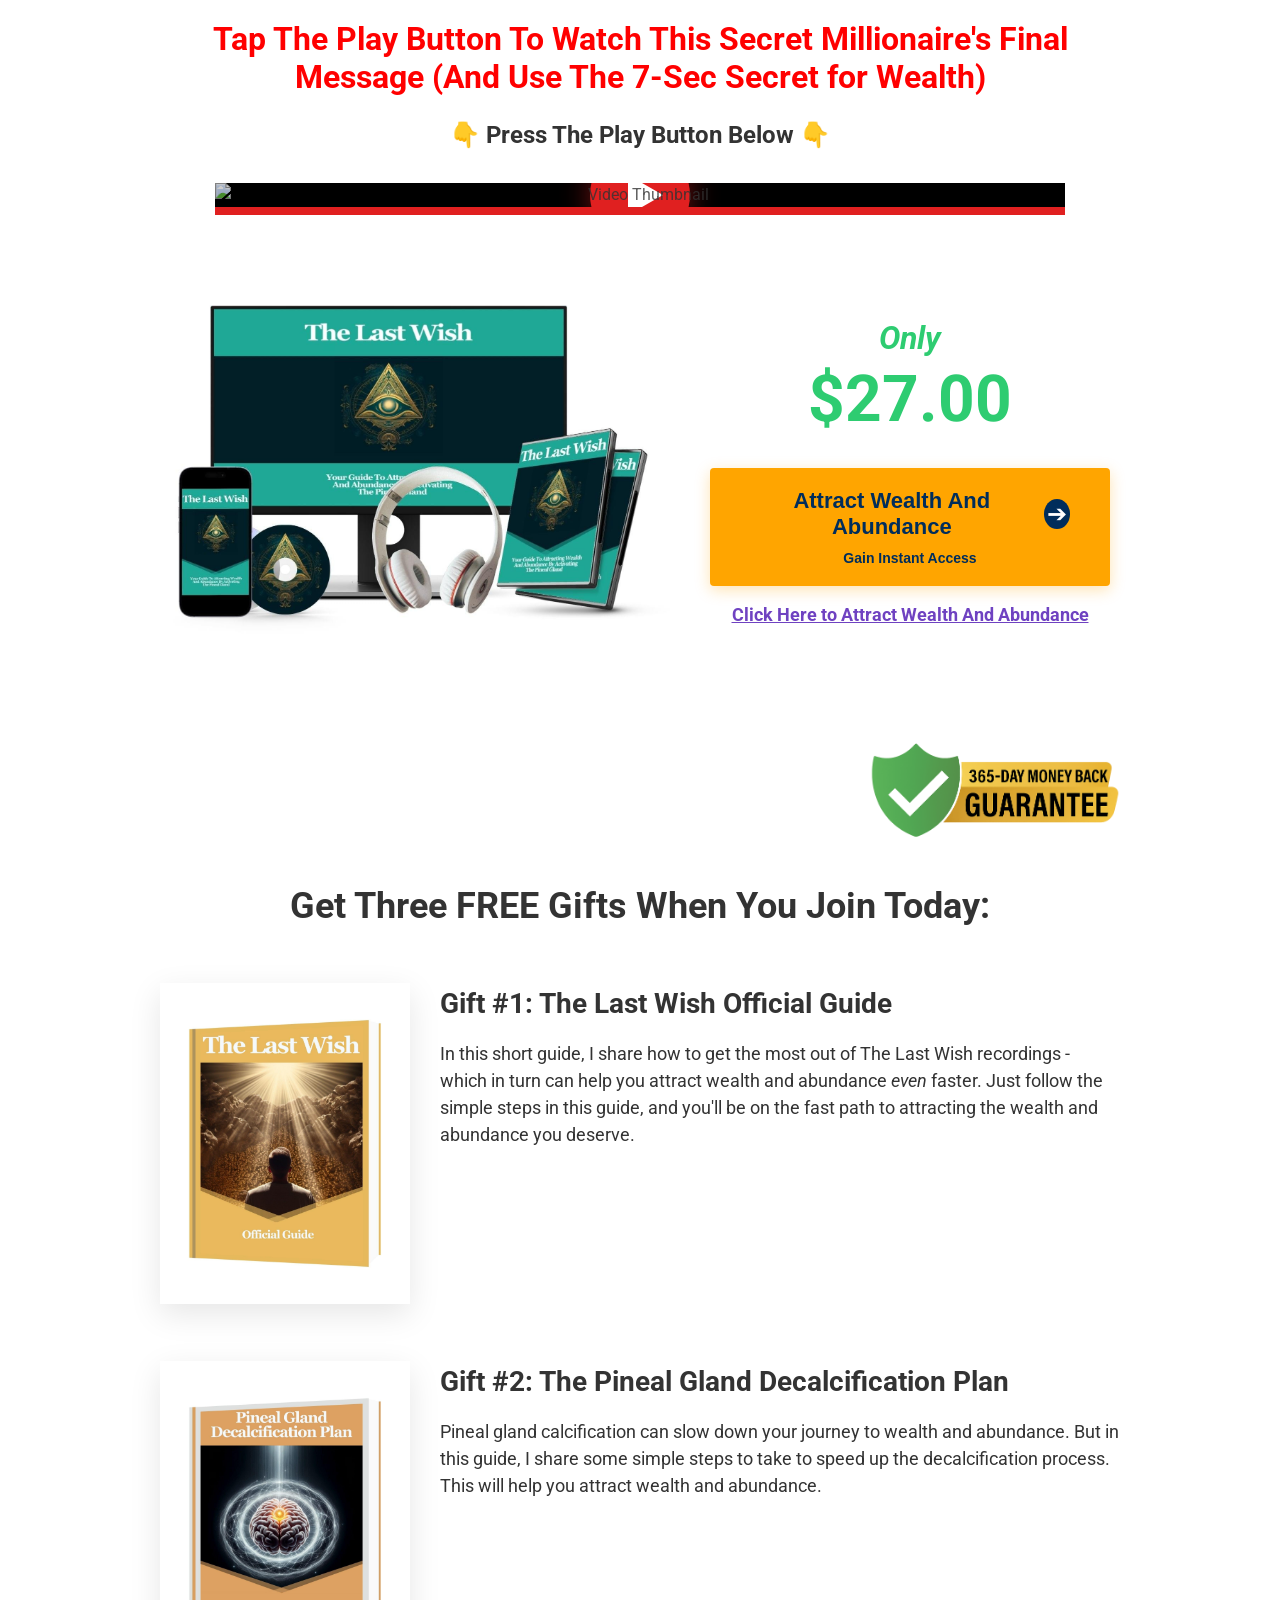
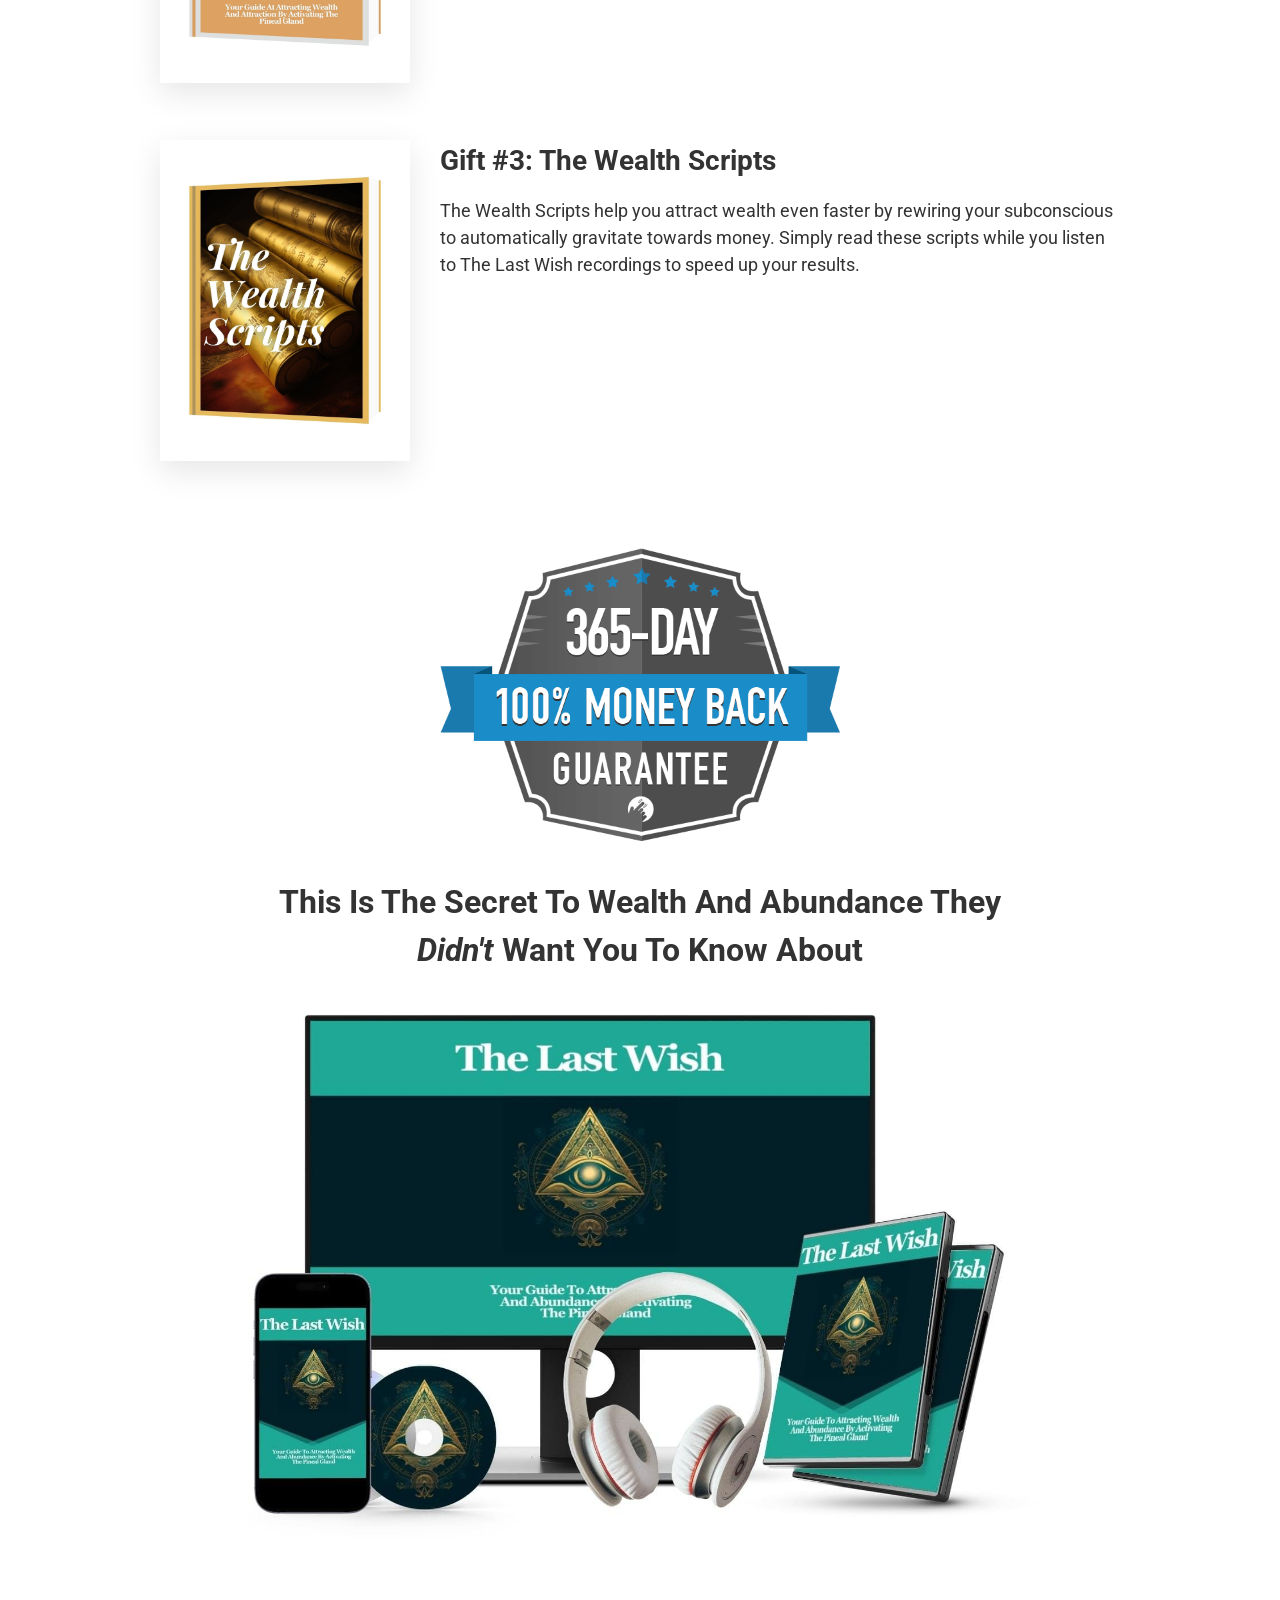
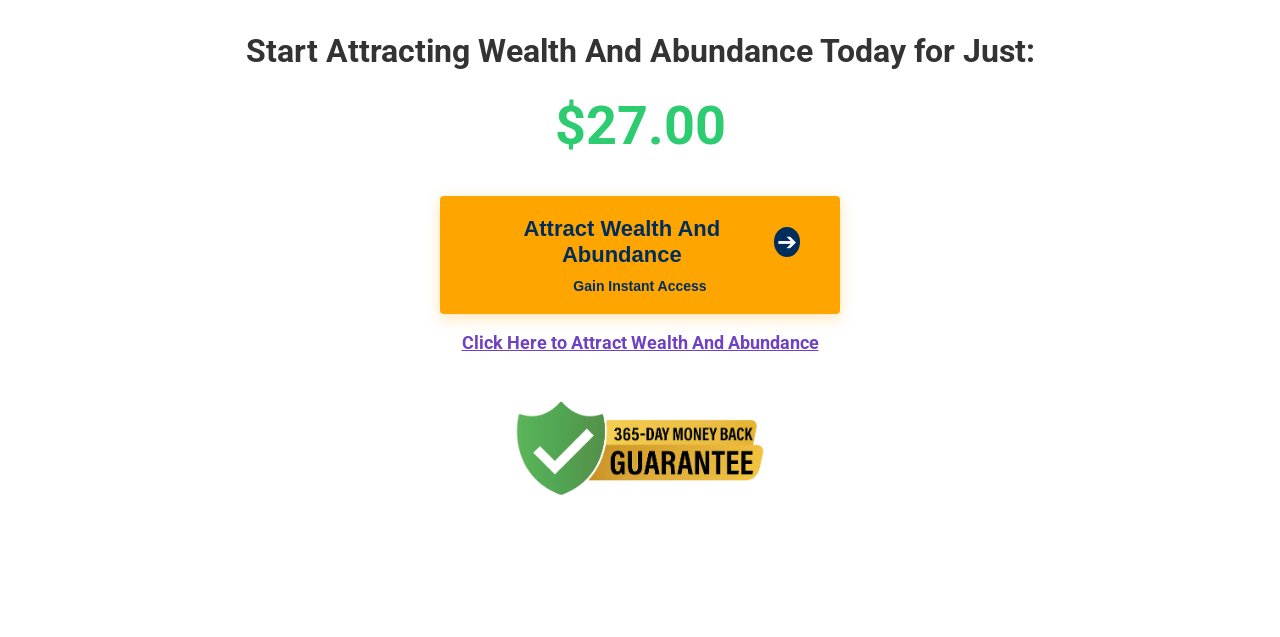
==== index.html @ 5c080083 "Initial commit - Abundant Life Project" ====
<!DOCTYPE html>
<html lang="pt-br">
<head>
    <meta charset="UTF-8">
    <meta name="viewport" content="width=device-width, initial-scale=1.0">
    <title>The Last Wish - Wealth & Abundance</title>
    <link rel="stylesheet" href="style.css">
    <link rel="preconnect" href="https://fonts.googleapis.com">
    <link rel="preconnect" href="https://fonts.gstatic.com" crossorigin>
    <link href="https://fonts.googleapis.com/css2?family=Inter:wght@400;700&family=Roboto:ital,wght@0,400;0,700;1,700&display=swap" rel="stylesheet">
    <meta name="description" content="Watch This Secret Millionaire's Final Message and Use The 7-Sec Secret for Wealth.">
</head>
<body>
    <div class="container">
        <!-- Header / Headline Section -->
        <header class="headline-section">
            <h1 style="color: #FF0000 !important;">Tap The Play Button To Watch This Secret Millionaire's Final Message (And Use The 7-Sec Secret for Wealth)</h1>
            <p class="sub-headline">👇 Press The Play Button Below 👇</p>
        </header>

        <!-- Video Section -->
        <section class="video-section">
            <div class="video-container" id="video-player">
                <div class="video-overlay">
                    <div class="play-button">
                        <div class="play-triangle"></div>
                    </div>
                </div>
                <!-- Mockup video image / Placeholder -->
                <img src="https://images.unsplash.com/photo-1497215728101-856f4ea42174?auto=format&fit=crop&q=80&w=1200" alt="Video Thumbnail" class="video-thumbnail">
            </div>
        </section>

        <!-- Main Offer Section -->
        <section class="offer-section">
            <div class="offer-content">
                <div class="offer-image">
                    <!-- Imagem do bundle principal -->
                    <img src="bundle.jpg" alt="The Last Wish Bundle" style="width: 100%; max-width: 500px; border: none; display: block; margin: 0 auto;">
                </div>
                <div class="offer-details">
                    <p class="price-only">Only</p>
                    <p class="price-value">$27.00</p>
                    
                    <button class="cta-button" style="color: #002D5B !important;">
                        <div class="text-row">
                            <span class="button-text" style="color: #002D5B !important;">Attract Wealth And Abundance</span>
                            <span class="button-icon" style="background: #002D5B !important; color: white !important;">➔</span>
                        </div>
                        <span class="button-subtext" style="color: #002D5B !important;">Gain Instant Access</span>
                    </button>
                    
                    <a href="#" class="cta-link">Click Here to Attract Wealth And Abundance</a>
                </div>
            </div>
        </section>

        <!-- Bonus Gifts Section -->
        <section class="bonus-section">
            <div class="guarantee-badge-top">
                <img src="Guarantee.png" alt="365-Day Guarantee" style="width: 250px; border: none;">
            </div>
            
            <h2>Get Three FREE Gifts When You Join Today:</h2>

            <div class="gift-item">
                <div class="gift-image">
                    <img src="1.jpg" alt="Gift #1" style="width: 100%; border: none; box-shadow: 0 10px 30px rgba(0,0,0,0.1);">
                </div>
                <div class="gift-text">
                    <h3>Gift #1: The Last Wish Official Guide</h3>
                    <p>In this short guide, I share how to get the most out of The Last Wish recordings - which in turn can help you attract wealth and abundance <em>even</em> faster. Just follow the simple steps in this guide, and you'll be on the fast path to attracting the wealth and abundance you deserve.</p>
                </div>
            </div>

            <div class="gift-item">
                <div class="gift-image">
                    <img src="2.jpg" alt="Gift #2" style="width: 100%; border: none; box-shadow: 0 10px 30px rgba(0,0,0,0.1);">
                </div>
                <div class="gift-text">
                    <h3>Gift #2: The Pineal Gland Decalcification Plan</h3>
                    <p>Pineal gland calcification can slow down your journey to wealth and abundance. But in this guide, I share some simple steps to take to speed up the decalcification process. This will help you attract wealth and abundance.</p>
                </div>
            </div>

            <div class="gift-item">
                <div class="gift-image">
                    <img src="3.jpg" alt="Gift #3" style="width: 100%; border: none; box-shadow: 0 10px 30px rgba(0,0,0,0.1);">
                </div>
                <div class="gift-text">
                    <h3>Gift #3: The Wealth Scripts</h3>
                    <p>The Wealth Scripts help you attract wealth even faster by rewiring your subconscious to automatically gravitate towards money. Simply read these scripts while you listen to The Last Wish recordings to speed up your results.</p>
                </div>
            </div>
        </section>

        <!-- Guarantee Section -->
        <section class="guarantee-section">
            <div class="guarantee-badge-large">
                <img src="365.png" alt="100% Money Back Guarantee" style="width: 400px; max-width: 100%; border: none;">
            </div>
            
            <div class="guarantee-text">
                <h3>This Is The Secret To Wealth And Abundance They <em>Didn't</em> Want You To Know About</h3>
            </div>
            
            <div class="bundle-large-image">
                <img src="bundle.jpg" alt="Full Bundle" style="width: 100%; max-width: 800px; border: none; display: block; margin: 0 auto;">
            </div>
        </section>

        <!-- Final CTA Section -->
        <footer class="final-cta">
            <h3>Start Attracting Wealth And Abundance Today for Just:</h3>
            <p class="final-price">$27.00</p>
            
            <button class="cta-button" style="color: #002D5B !important;">
                <div class="text-row">
                    <span class="button-text" style="color: #002D5B !important;">Attract Wealth And Abundance</span>
                    <span class="button-icon" style="background: #002D5B !important; color: white !important;">➔</span>
                </div>
                <span class="button-subtext" style="color: #002D5B !important;">Gain Instant Access</span>
            </button>
            
            <a href="#" class="cta-link">Click Here to Attract Wealth And Abundance</a>
            
            <div class="guarantee-badge-bottom">
                <img src="Guarantee.png" alt="365-Day Guarantee" style="width: 250px; border: none;">
            </div>
        </footer>
    </div>

    <script src="script.js"></script>
</body>
</html>
---- style.css ----
:root {
    --primary-red: #E02020;
    --primary-green: #2ECC71;
    --primary-orange: #FFA500;
    --primary-purple: #6f42c1;
    --text-dark: #333333;
    --bg-white: #FFFFFF;
    --font-main: 'Roboto', 'Inter', sans-serif;
}

* {
    margin: 0;
    padding: 0;
    box-sizing: border-box;
}

body {
    font-family: var(--font-main);
    background-color: var(--bg-white);
    color: var(--text-dark);
    line-height: 1.5;
    padding: 20px 0;
}

.container {
    max-width: 1000px;
    margin: 0 auto;
    padding: 0 20px;
    text-align: center;
}

/* Headline Section */
.headline-section {
    margin-bottom: 30px;
}

.headline-section h1 {
    font-size: 32px;
    font-weight: 700;
    color: #FF0000 !important; /* Vermelho puro e forçado */
    line-height: 1.2;
    margin-bottom: 20px;
}

.highlight-red {
    color: var(--primary-red);
    text-decoration: underline;
}

.sub-headline {
    font-size: 24px;
    font-weight: 700;
    margin-bottom: 20px;
}

/* Video Section */
.video-section {
    margin-bottom: 50px;
}

.video-container {
    position: relative;
    width: 100%;
    max-width: 850px;
    margin: 0 auto;
    background: #000;
    border-bottom: 8px solid var(--primary-red);
    cursor: pointer;
    overflow: hidden;
}

.video-thumbnail {
    width: 100%;
    display: block;
    opacity: 0.8;
}

.video-overlay {
    position: absolute;
    top: 0;
    left: 0;
    width: 100%;
    height: 100%;
    display: flex;
    justify-content: center;
    align-items: center;
    background: rgba(0,0,0,0.2);
    transition: background 0.3s ease;
}

.video-overlay:hover {
    background: rgba(0,0,0,0.1);
}

.play-button {
    width: 100px;
    height: 100px;
    background-color: var(--primary-red);
    border-radius: 50%;
    display: flex;
    justify-content: center;
    align-items: center;
    box-shadow: 0 0 30px rgba(224, 32, 32, 0.5);
    transition: transform 0.3s ease;
}

.video-container:hover .play-button {
    transform: scale(1.1);
}

.play-triangle {
    width: 0;
    height: 0;
    border-top: 20px solid transparent;
    border-bottom: 20px solid transparent;
    border-left: 35px solid white;
    margin-left: 10px;
}

/* Offer Section */
.offer-section {
    padding: 40px 0;
    background-color: #fff;
}

.offer-content {
    display: flex;
    flex-wrap: wrap;
    justify-content: center;
    align-items: center;
    gap: 40px;
}

.offer-image img {
    max-width: 100%;
    height: auto;
}

.offer-details {
    text-align: center;
}

.price-only {
    font-size: 32px;
    font-weight: 700;
    color: var(--primary-green);
    font-style: italic;
    margin-bottom: -10px;
}

.price-value {
    font-size: 64px;
    font-weight: 700;
    color: var(--primary-green);
    margin-bottom: 20px;
}

.cta-button {
    background-color: var(--primary-orange);
    color: #002D5B; /* Azul escuro */
    border: none;
    padding: 20px 40px;
    border-radius: 4px;
    cursor: pointer;
    text-align: center;
    display: flex;
    flex-direction: column;
    align-items: center;
    width: 100%;
    max-width: 400px;
    margin: 0 auto;
    transition: background 0.3s ease, transform 0.2s ease;
    box-shadow: 0 4px 15px rgba(255, 165, 0, 0.3);
}

.cta-button:hover {
    background-color: #e69500;
    transform: translateY(-2px);
}

.cta-button:active {
    transform: translateY(0);
}

.button-text {
    font-size: 22px;
    font-weight: 700;
    margin-bottom: 5px;
}

.button-icon {
    font-size: 24px;
    margin-bottom: 5px;
    background: #002D5B; /* Azul escuro */
    color: #fff;
    width: 30px;
    height: 30px;
    border-radius: 50%;
    display: flex;
    justify-content: center;
    align-items: center;
    margin-left: 10px;
}

/* Flex row for button text and icon */
.cta-button .text-row {
    display: flex;
    align-items: center;
    justify-content: center;
    margin-bottom: 5px;
}

.button-subtext {
    font-size: 14px;
    font-weight: 700;
    opacity: 1;
}

.cta-link {
    display: block;
    margin-top: 15px;
    color: var(--primary-purple);
    font-size: 18px;
    text-decoration: underline;
    font-weight: 700;
}

/* Bonus Section */
.bonus-section {
    margin-top: 60px;
    text-align: left;
}

.guarantee-badge-top {
    text-align: right;
    margin-bottom: 20px;
}

.bonus-section h2 {
    font-size: 36px;
    font-weight: 700;
    text-align: center;
    margin-bottom: 50px;
}

.gift-item {
    display: flex;
    gap: 30px;
    margin-bottom: 50px;
    align-items: flex-start;
}

.gift-image {
    flex: 0 0 250px;
}

.gift-image img {
    width: 100%;
    box-shadow: 0 10px 30px rgba(0,0,0,0.1);
}

.gift-text h3 {
    font-size: 28px;
    margin-bottom: 15px;
}

.gift-text p {
    font-size: 18px;
    color: #333;
}

/* Guarantee Section */
.guarantee-section {
    margin-top: 80px;
    text-align: center;
}

.guarantee-badge-large img {
    max-width: 250px;
    margin-bottom: 30px;
}

.guarantee-text h3 {
    font-size: 32px;
    max-width: 800px;
    margin: 0 auto 40px;
}

.bundle-large-image img {
    max-width: 100%;
}

/* Final CTA Section */
.final-cta {
    margin-top: 80px;
    padding-bottom: 100px;
}

.final-cta h3 {
    font-size: 32px;
    margin-bottom: 10px;
}

.final-price {
    font-size: 54px;
    font-weight: 700;
    color: var(--primary-green);
    margin-bottom: 30px;
}

.guarantee-badge-bottom {
    margin-top: 40px;
}

/* Image Placeholders */
.image-placeholder {
    background-color: #f0f0f0;
    border: 2px dashed #ccc;
    border-radius: 8px;
    display: flex;
    flex-direction: column;
    justify-content: center;
    align-items: center;
    color: #999;
    padding: 20px;
    margin: 0 auto;
}

.placeholder-icon {
    font-size: 40px;
    margin-bottom: 10px;
}

.placeholder-label {
    font-size: 14px;
    font-weight: 700;
    text-transform: uppercase;
}

.main-bundle-placeholder {
    width: 100%;
    max-width: 500px;
    height: 350px;
}

.badge-placeholder {
    width: 100px;
    height: 100px;
}

.badge-large-placeholder {
    width: 200px;
    height: 150px;
}

.gift-placeholder {
    width: 100%;
    height: 350px;
}

.full-bundle-placeholder {
    width: 100%;
    max-width: 800px;
    height: 400px;
}

/* Responsive */
@media (max-width: 768px) {
    .gift-item {
        flex-direction: column;
        align-items: center;
        text-align: center;
    }
    
    .offer-content {
        flex-direction: column;
    }
    
    .headline-section h1 {
        font-size: 26px;
    }
    
    .price-value {
        font-size: 48px;
    }

    .gift-placeholder {
        max-width: 250px;
    }
}
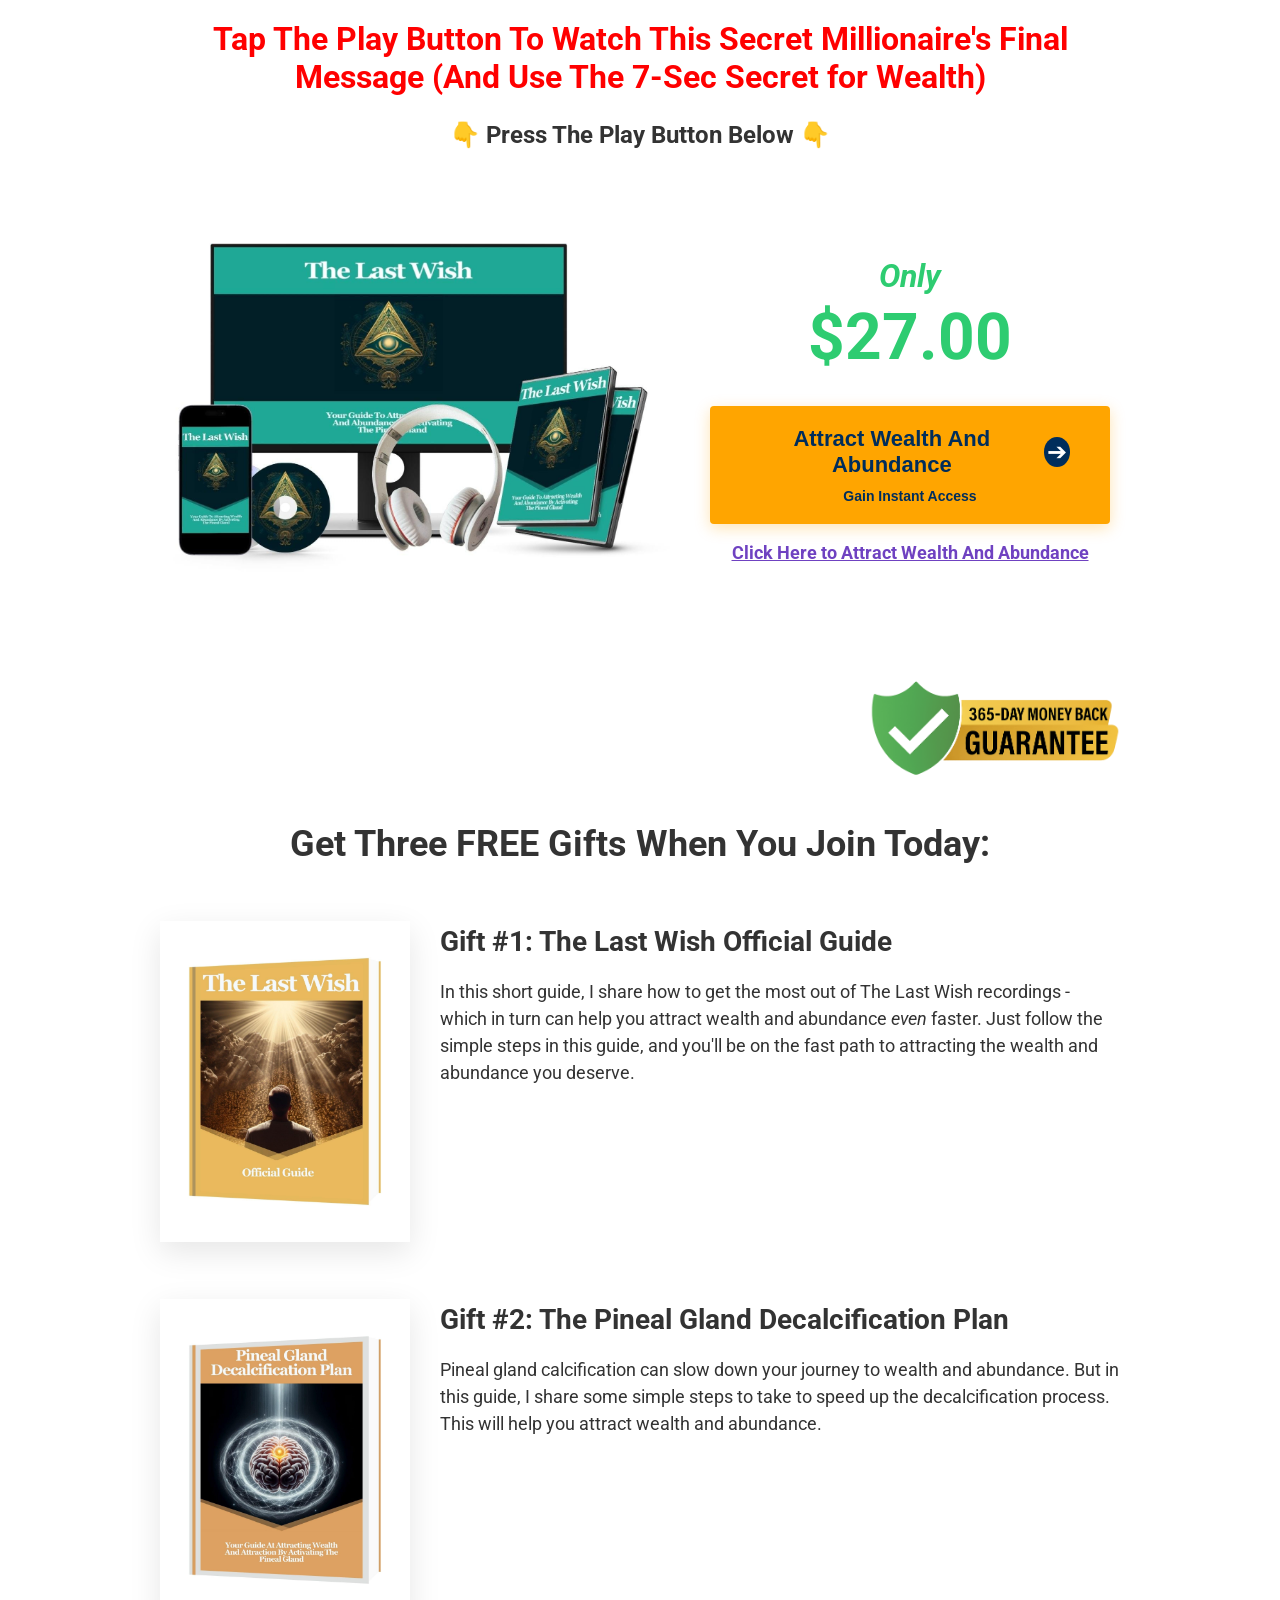
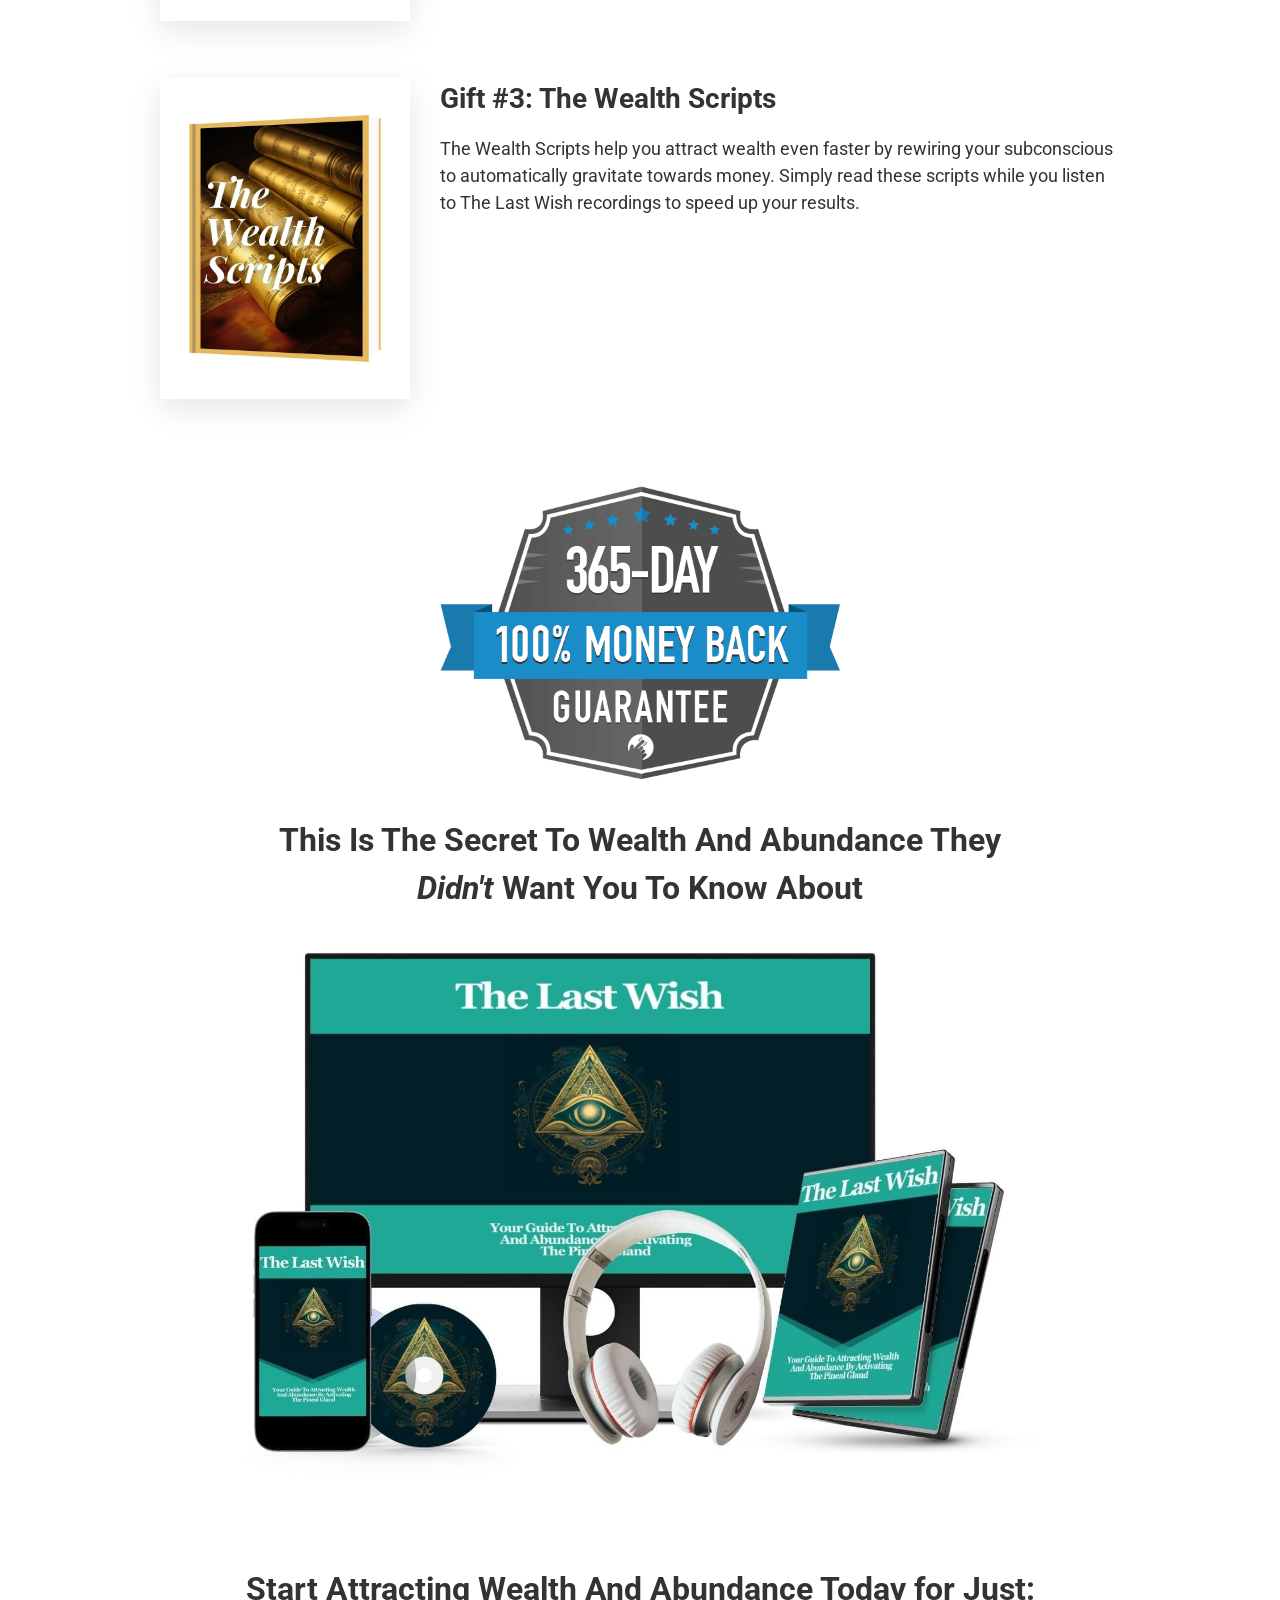
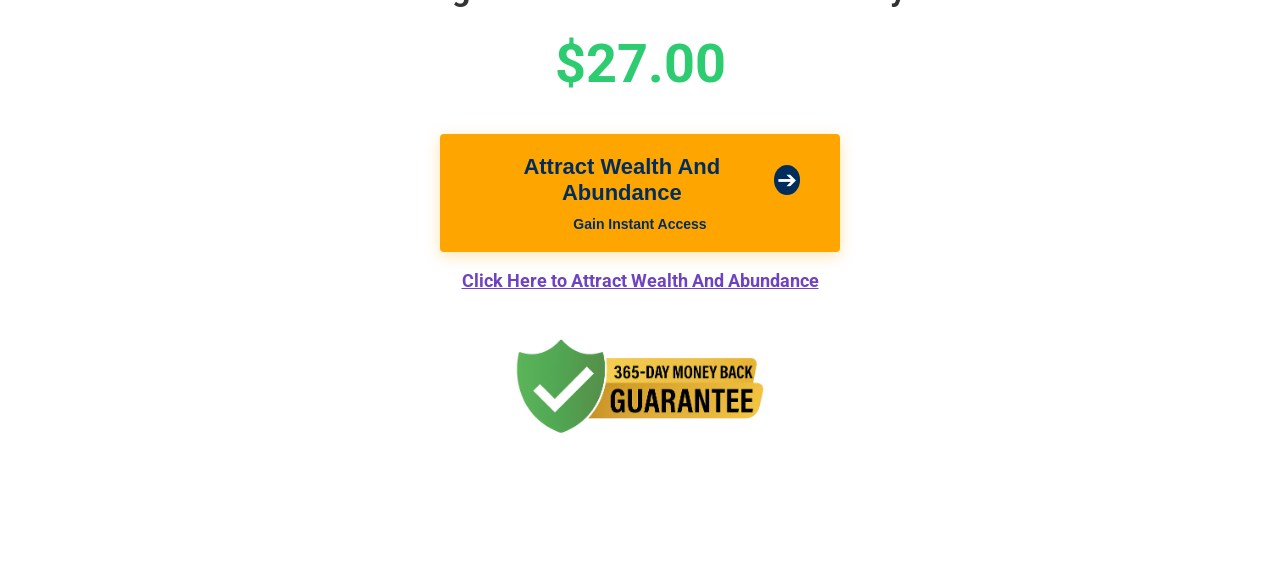
==== commit ff60a24b: "Integrated VTurb VSL and finalized 30-day premium membership area with full content" ====
--- a/index.html
+++ b/index.html
@@ -20,14 +20,13 @@
 
         <!-- Video Section -->
         <section class="video-section">
-            <div class="video-container" id="video-player">
-                <div class="video-overlay">
-                    <div class="play-button">
-                        <div class="play-triangle"></div>
-                    </div>
-                </div>
-                <!-- Mockup video image / Placeholder -->
-                <img src="https://images.unsplash.com/photo-1497215728101-856f4ea42174?auto=format&fit=crop&q=80&w=1200" alt="Video Thumbnail" class="video-thumbnail">
+            <div style="max-width: 850px; margin: 0 auto;">
+                <vturb-smartplayer id="vid-69fff1d4d350624835be70a2" style="display: block; margin: 0 auto; width: 100%; "></vturb-smartplayer> 
+                <script type="text/javascript"> 
+                var s=document.createElement("script"); 
+                s.src="https://scripts.converteai.net/38a8f4ab-2e00-4c16-be05-7870b42f77b8/players/69fff1d4d350624835be70a2/v4/player.js", 
+                s.async=!0,document.head.appendChild(s); 
+                </script>
             </div>
         </section>
 
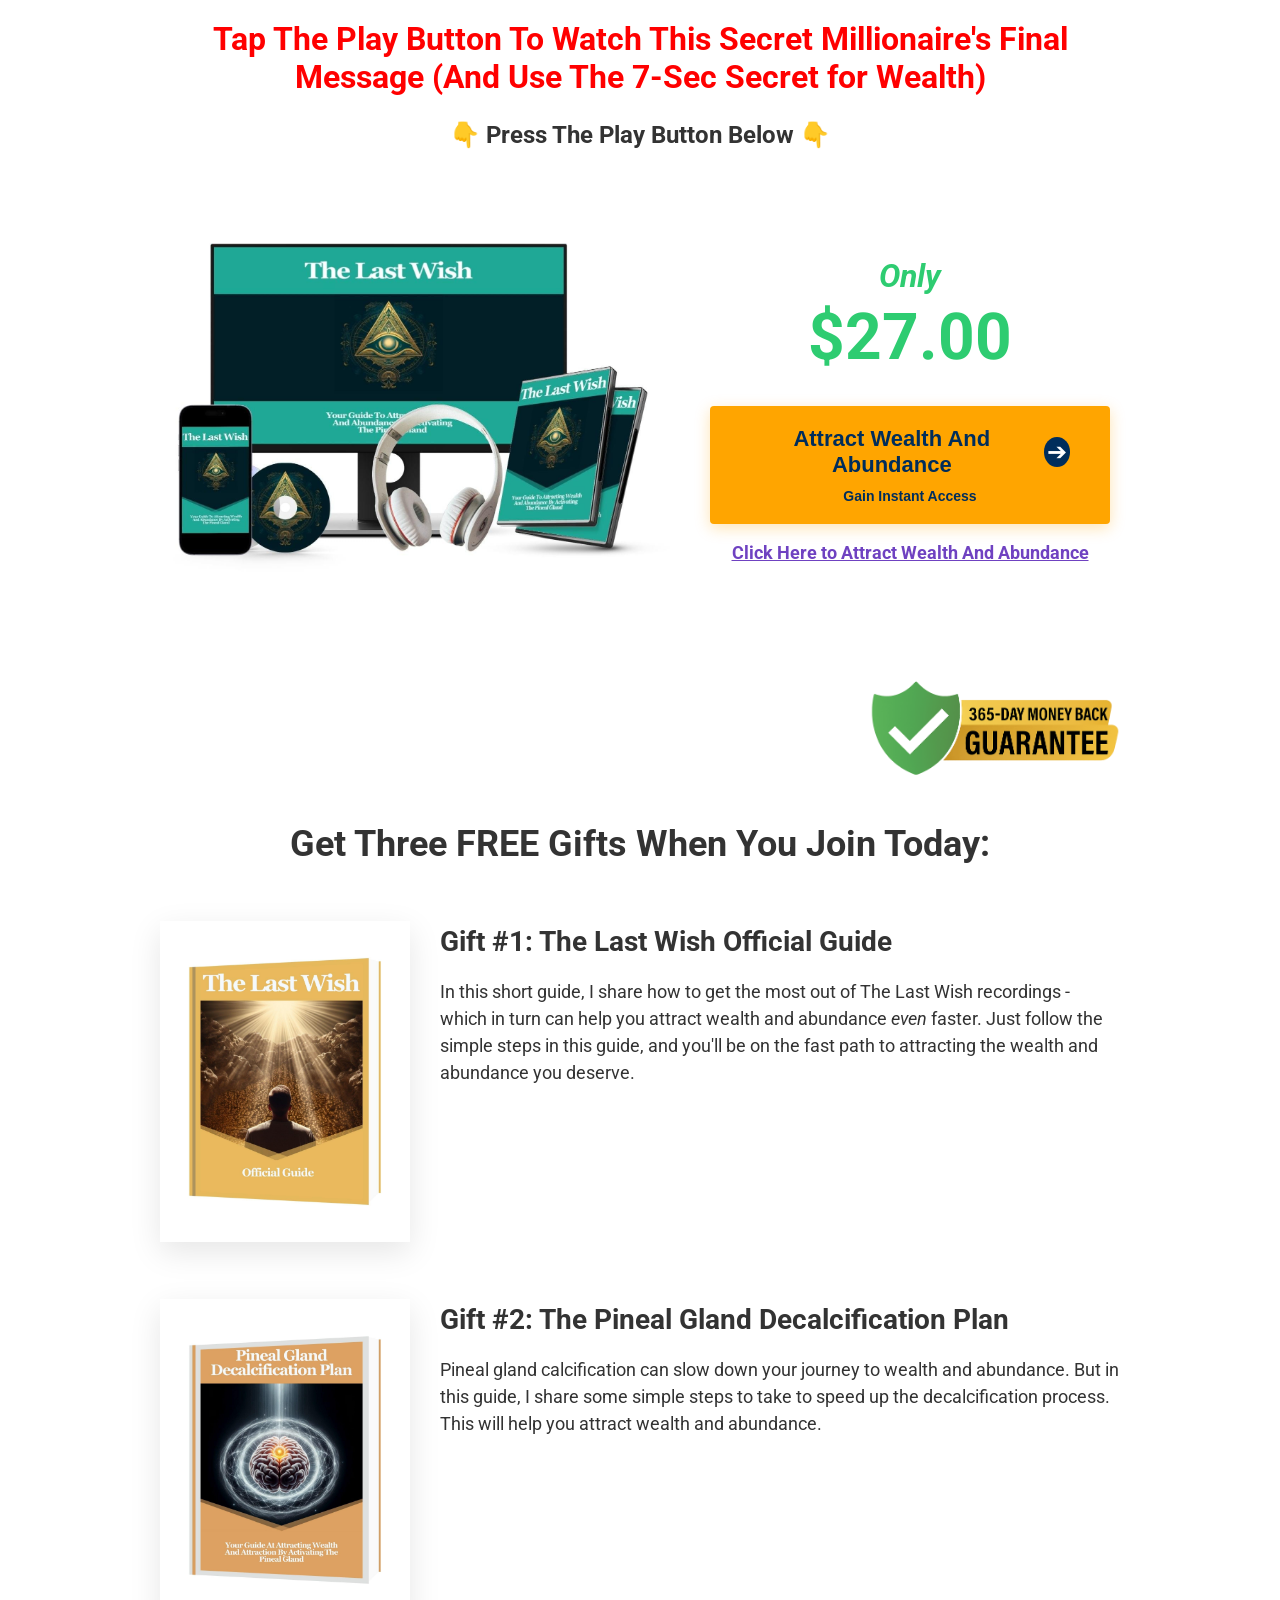
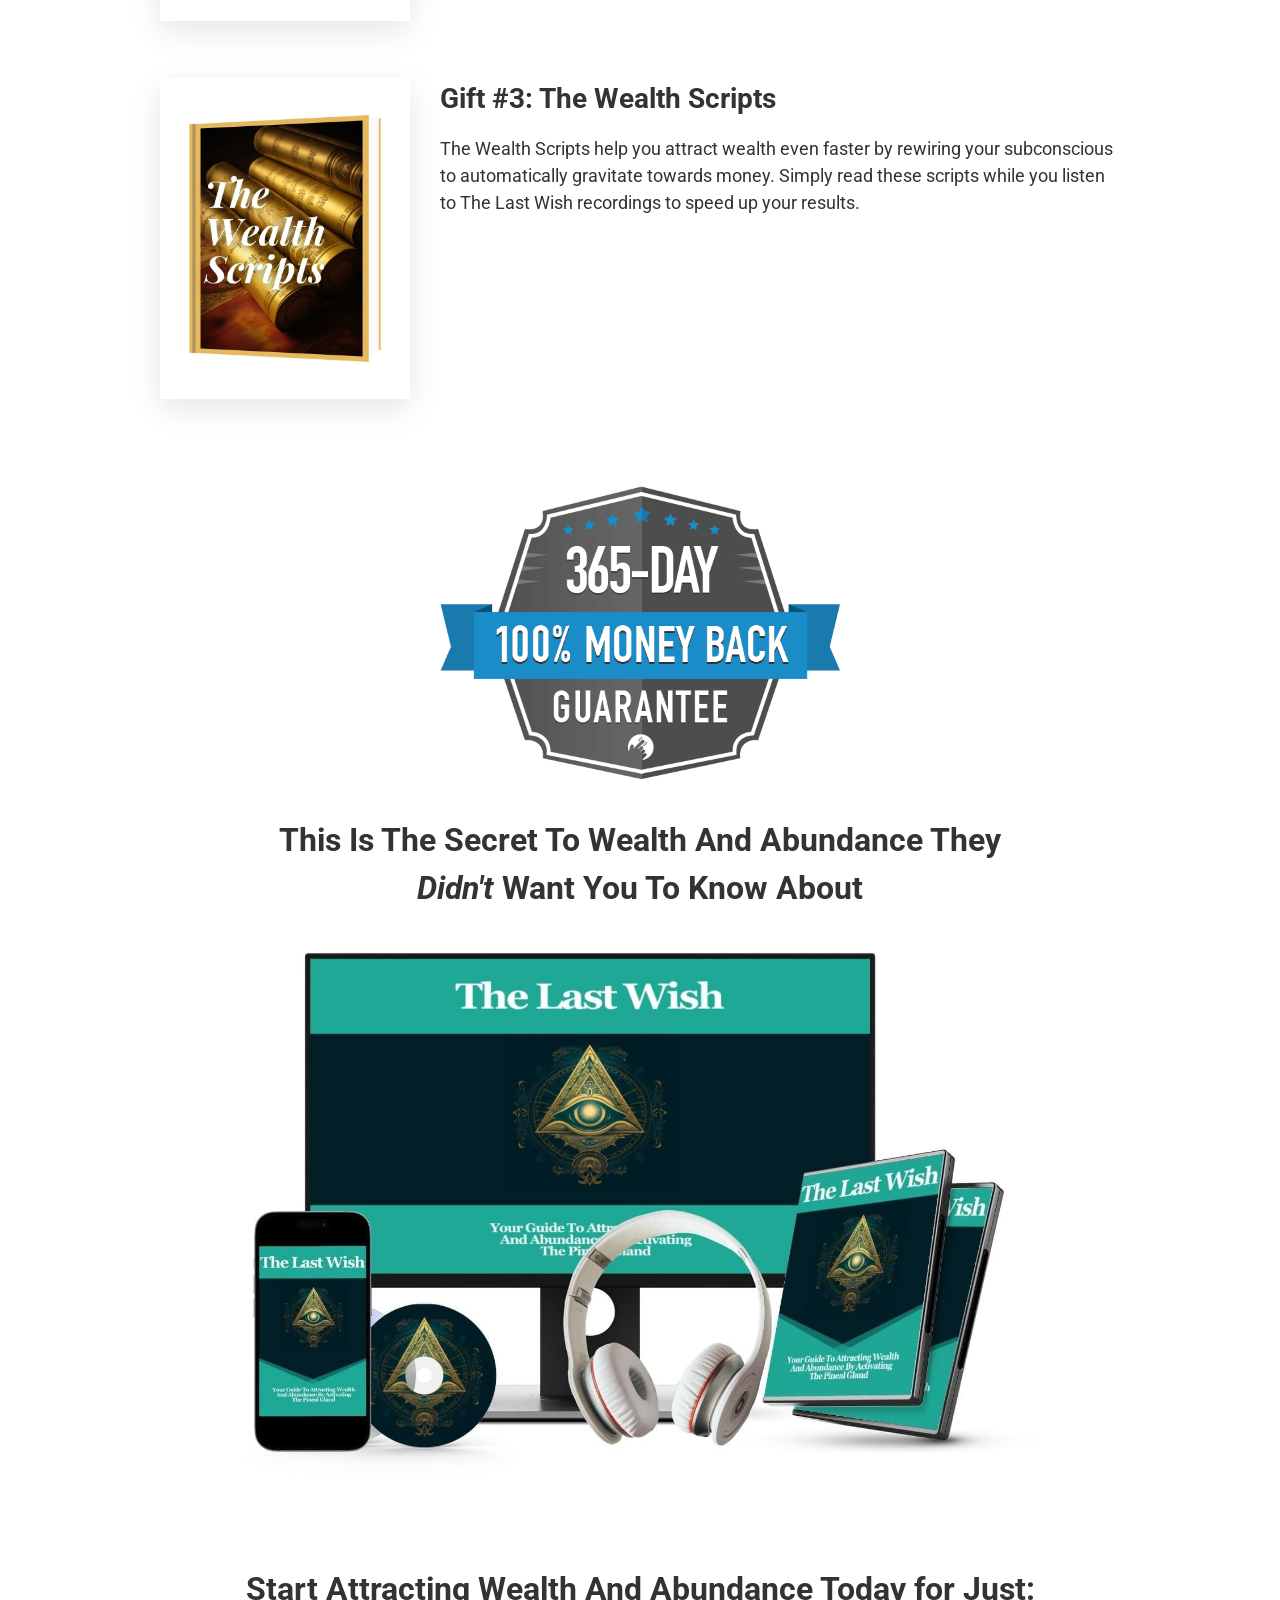
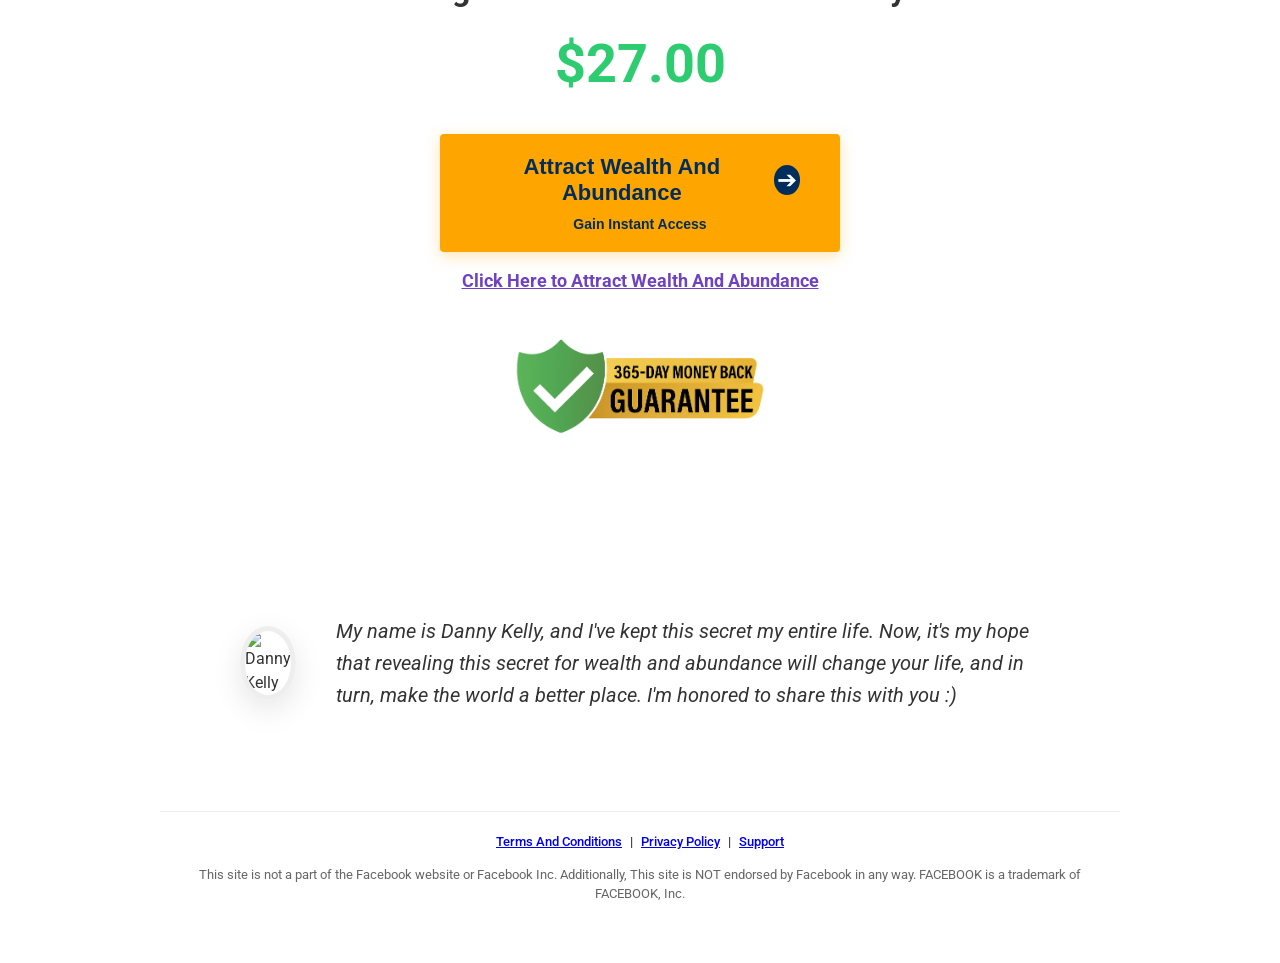
==== commit d8841c48: "feat: add founder message section and legal footer components" ====
--- a/index.html
+++ b/index.html
@@ -9,6 +9,21 @@
     <link rel="preconnect" href="https://fonts.gstatic.com" crossorigin>
     <link href="https://fonts.googleapis.com/css2?family=Inter:wght@400;700&family=Roboto:ital,wght@0,400;0,700;1,700&display=swap" rel="stylesheet">
     <meta name="description" content="Watch This Secret Millionaire's Final Message and Use The 7-Sec Secret for Wealth.">
+    <script
+      src="https://cdn.utmify.com.br/scripts/utms/latest.js"
+      data-utmify-prevent-xcod-sck
+      data-utmify-prevent-subids
+      async
+      defer
+    ></script>
+    <script>
+      window.pixelId = "6a0247fee19011a35ebc2eb5";
+      var a = document.createElement("script");
+      a.setAttribute("async", "");
+      a.setAttribute("defer", "");
+      a.setAttribute("src", "https://cdn.utmify.com.br/scripts/pixel/pixel.js");
+      document.head.appendChild(a);
+    </script>
 </head>
 <body>
     <div class="container">
@@ -21,12 +36,7 @@
         <!-- Video Section -->
         <section class="video-section">
             <div style="max-width: 850px; margin: 0 auto;">
-                <vturb-smartplayer id="vid-69fff1d4d350624835be70a2" style="display: block; margin: 0 auto; width: 100%; "></vturb-smartplayer> 
-                <script type="text/javascript"> 
-                var s=document.createElement("script"); 
-                s.src="https://scripts.converteai.net/38a8f4ab-2e00-4c16-be05-7870b42f77b8/players/69fff1d4d350624835be70a2/v4/player.js", 
-                s.async=!0,document.head.appendChild(s); 
-                </script>
+                <vturb-smartplayer id="vid-69fff1d4d350624835be70a2" style="display: block; margin: 0 auto; width: 100%; "></vturb-smartplayer> <script type="text/javascript"> var s=document.createElement("script"); s.src="https://scripts.converteai.net/38a8f4ab-2e00-4c16-be05-7870b42f77b8/players/69fff1d4d350624835be70a2/v4/player.js", s.async=!0,document.head.appendChild(s); </script>
             </div>
         </section>
 
@@ -41,15 +51,17 @@
                     <p class="price-only">Only</p>
                     <p class="price-value">$27.00</p>
                     
-                    <button class="cta-button" style="color: #002D5B !important;">
-                        <div class="text-row">
-                            <span class="button-text" style="color: #002D5B !important;">Attract Wealth And Abundance</span>
-                            <span class="button-icon" style="background: #002D5B !important; color: white !important;">➔</span>
-                        </div>
-                        <span class="button-subtext" style="color: #002D5B !important;">Gain Instant Access</span>
-                    </button>
+                    <a href="https://pay.mycheckoutt.com/019e18b4-89d2-70a6-8356-a07c560ee590?ref=" style="text-decoration: none;">
+                        <button class="cta-button" style="color: #002D5B !important; cursor: pointer;">
+                            <div class="text-row">
+                                <span class="button-text" style="color: #002D5B !important;">Attract Wealth And Abundance</span>
+                                <span class="button-icon" style="background: #002D5B !important; color: white !important;">➔</span>
+                            </div>
+                            <span class="button-subtext" style="color: #002D5B !important;">Gain Instant Access</span>
+                        </button>
+                    </a>
                     
-                    <a href="#" class="cta-link">Click Here to Attract Wealth And Abundance</a>
+                    <a href="https://pay.mycheckoutt.com/019e18b4-89d2-70a6-8356-a07c560ee590?ref=" class="cta-link">Click Here to Attract Wealth And Abundance</a>
                 </div>
             </div>
         </section>
@@ -113,20 +125,45 @@
             <h3>Start Attracting Wealth And Abundance Today for Just:</h3>
             <p class="final-price">$27.00</p>
             
-            <button class="cta-button" style="color: #002D5B !important;">
-                <div class="text-row">
-                    <span class="button-text" style="color: #002D5B !important;">Attract Wealth And Abundance</span>
-                    <span class="button-icon" style="background: #002D5B !important; color: white !important;">➔</span>
-                </div>
-                <span class="button-subtext" style="color: #002D5B !important;">Gain Instant Access</span>
-            </button>
+            <a href="https://pay.mycheckoutt.com/019e18b4-89d2-70a6-8356-a07c560ee590?ref=" style="text-decoration: none;">
+                <button class="cta-button" style="color: #002D5B !important; cursor: pointer;">
+                    <div class="text-row">
+                        <span class="button-text" style="color: #002D5B !important;">Attract Wealth And Abundance</span>
+                        <span class="button-icon" style="background: #002D5B !important; color: white !important;">➔</span>
+                    </div>
+                    <span class="button-subtext" style="color: #002D5B !important;">Gain Instant Access</span>
+                </button>
+            </a>
             
-            <a href="#" class="cta-link">Click Here to Attract Wealth And Abundance</a>
+            <a href="https://pay.mycheckoutt.com/019e18b4-89d2-70a6-8356-a07c560ee590?ref=" class="cta-link">Click Here to Attract Wealth And Abundance</a>
             
             <div class="guarantee-badge-bottom">
                 <img src="Guarantee.png" alt="365-Day Guarantee" style="width: 250px; border: none;">
             </div>
         </footer>
+
+        <!-- Founder Message Section -->
+        <section class="founder-section">
+            <div class="founder-content">
+                <div class="founder-image">
+                    <img src="https://images.unsplash.com/photo-1560250097-0b93528c311a?q=80&w=400&h=400&auto=format&fit=crop" alt="Danny Kelly">
+                </div>
+                <div class="founder-text">
+                    <p>My name is Danny Kelly, and I've kept this secret my entire life. Now, it's my hope that revealing this secret for wealth and abundance will change your life, and in turn, make the world a better place. I'm honored to share this with you :)</p>
+                </div>
+            </div>
+        </section>
+
+        <!-- Legal Footer Section -->
+        <div class="legal-footer">
+            <hr>
+            <div class="legal-links">
+                <a href="terms/index.html">Terms And Conditions</a> | 
+                <a href="policy/index.html">Privacy Policy</a> | 
+                <a href="support/index.html">Support</a>
+            </div>
+            <p>This site is not a part of the Facebook website or Facebook Inc. Additionally, This site is NOT endorsed by Facebook in any way. FACEBOOK is a trademark of FACEBOOK, Inc.</p>
+        </div>
     </div>
 
     <script src="script.js"></script>
--- a/style.css
+++ b/style.css
@@ -388,3 +388,86 @@
         max-width: 250px;
     }
 }
+
+/* Legal Footer */
+.legal-footer {
+    padding: 40px 0;
+    text-align: center;
+    font-family: var(--font-main);
+    color: #666;
+    font-size: 13px;
+    max-width: 1000px;
+    margin: 0 auto;
+}
+
+.legal-footer hr {
+    border: 0;
+    border-top: 1px solid #eee;
+    margin-bottom: 20px;
+}
+
+.legal-links {
+    margin-bottom: 15px;
+    color: #333;
+    font-weight: 500;
+}
+
+.legal-links a {
+    color: #0000EE;
+    text-decoration: underline;
+    margin: 0 5px;
+}
+
+.legal-footer p {
+    line-height: 1.4;
+    max-width: 900px;
+    margin: 0 auto;
+}
+
+/* Founder Section */
+.founder-section {
+    padding: 60px 0;
+    max-width: 800px;
+    margin: 0 auto;
+    text-align: left;
+}
+
+.founder-content {
+    display: flex;
+    align-items: center;
+    gap: 40px;
+}
+
+.founder-image img {
+    width: 220px;
+    height: 220px;
+    border-radius: 50%;
+    object-fit: cover;
+    border: 5px solid #eee;
+    box-shadow: 0 10px 30px rgba(0,0,0,0.1);
+}
+
+.founder-text p {
+    font-size: 20px;
+    line-height: 1.6;
+    color: #333;
+    font-style: italic;
+    margin: 0;
+}
+
+@media (max-width: 768px) {
+    .founder-content {
+        flex-direction: column;
+        text-align: center;
+        gap: 20px;
+    }
+    
+    .founder-image img {
+        width: 180px;
+        height: 180px;
+    }
+    
+    .founder-text p {
+        font-size: 18px;
+    }
+}
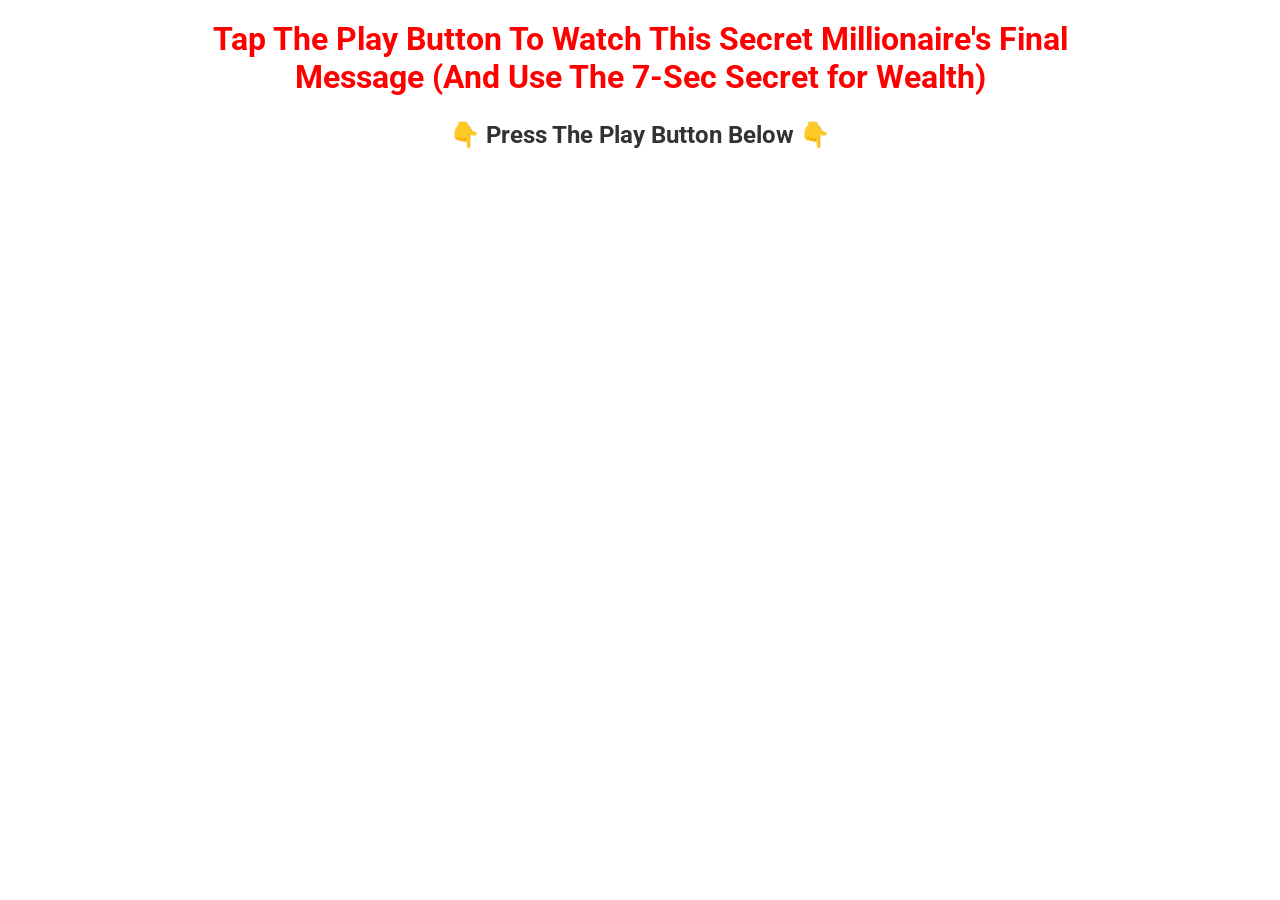
==== commit 83c09f2e: "feat: add upsell landing page with delay utility and tracking integration" ====
--- a/index.html
+++ b/index.html
@@ -41,7 +41,7 @@
         </section>
 
         <!-- Main Offer Section -->
-        <section class="offer-section">
+        <section class="offer-section hide-delay">
             <div class="offer-content">
                 <div class="offer-image">
                     <!-- Imagem do bundle principal -->
@@ -51,7 +51,7 @@
                     <p class="price-only">Only</p>
                     <p class="price-value">$27.00</p>
                     
-                    <a href="https://pay.mycheckoutt.com/019e18b4-89d2-70a6-8356-a07c560ee590?ref=" style="text-decoration: none;">
+                    <a href="https://global.frendz.com.br/6tvbekugw1" style="text-decoration: none;">
                         <button class="cta-button" style="color: #002D5B !important; cursor: pointer;">
                             <div class="text-row">
                                 <span class="button-text" style="color: #002D5B !important;">Attract Wealth And Abundance</span>
@@ -61,13 +61,13 @@
                         </button>
                     </a>
                     
-                    <a href="https://pay.mycheckoutt.com/019e18b4-89d2-70a6-8356-a07c560ee590?ref=" class="cta-link">Click Here to Attract Wealth And Abundance</a>
+                    <a href="https://global.frendz.com.br/6tvbekugw1" class="cta-link">Click Here to Attract Wealth And Abundance</a>
                 </div>
             </div>
         </section>
 
         <!-- Bonus Gifts Section -->
-        <section class="bonus-section">
+        <section class="bonus-section hide-delay">
             <div class="guarantee-badge-top">
                 <img src="Guarantee.png" alt="365-Day Guarantee" style="width: 250px; border: none;">
             </div>
@@ -106,7 +106,7 @@
         </section>
 
         <!-- Guarantee Section -->
-        <section class="guarantee-section">
+        <section class="guarantee-section hide-delay">
             <div class="guarantee-badge-large">
                 <img src="365.png" alt="100% Money Back Guarantee" style="width: 400px; max-width: 100%; border: none;">
             </div>
@@ -121,11 +121,11 @@
         </section>
 
         <!-- Final CTA Section -->
-        <footer class="final-cta">
+        <footer class="final-cta hide-delay">
             <h3>Start Attracting Wealth And Abundance Today for Just:</h3>
             <p class="final-price">$27.00</p>
             
-            <a href="https://pay.mycheckoutt.com/019e18b4-89d2-70a6-8356-a07c560ee590?ref=" style="text-decoration: none;">
+            <a href="https://global.frendz.com.br/6tvbekugw1" style="text-decoration: none;">
                 <button class="cta-button" style="color: #002D5B !important; cursor: pointer;">
                     <div class="text-row">
                         <span class="button-text" style="color: #002D5B !important;">Attract Wealth And Abundance</span>
@@ -135,7 +135,7 @@
                 </button>
             </a>
             
-            <a href="https://pay.mycheckoutt.com/019e18b4-89d2-70a6-8356-a07c560ee590?ref=" class="cta-link">Click Here to Attract Wealth And Abundance</a>
+            <a href="https://global.frendz.com.br/6tvbekugw1" class="cta-link">Click Here to Attract Wealth And Abundance</a>
             
             <div class="guarantee-badge-bottom">
                 <img src="Guarantee.png" alt="365-Day Guarantee" style="width: 250px; border: none;">
@@ -143,7 +143,7 @@
         </footer>
 
         <!-- Founder Message Section -->
-        <section class="founder-section">
+        <section class="founder-section hide-delay">
             <div class="founder-content">
                 <div class="founder-image">
                     <img src="https://images.unsplash.com/photo-1560250097-0b93528c311a?q=80&w=400&h=400&auto=format&fit=crop" alt="Danny Kelly">
@@ -155,7 +155,7 @@
         </section>
 
         <!-- Legal Footer Section -->
-        <div class="legal-footer">
+        <div class="legal-footer hide-delay">
             <hr>
             <div class="legal-links">
                 <a href="terms/index.html">Terms And Conditions</a> | 
--- a/style.css
+++ b/style.css
@@ -471,3 +471,8 @@
         font-size: 18px;
     }
 }
+
+/* Delay Class */
+.hide-delay {
+    display: none !important;
+}
